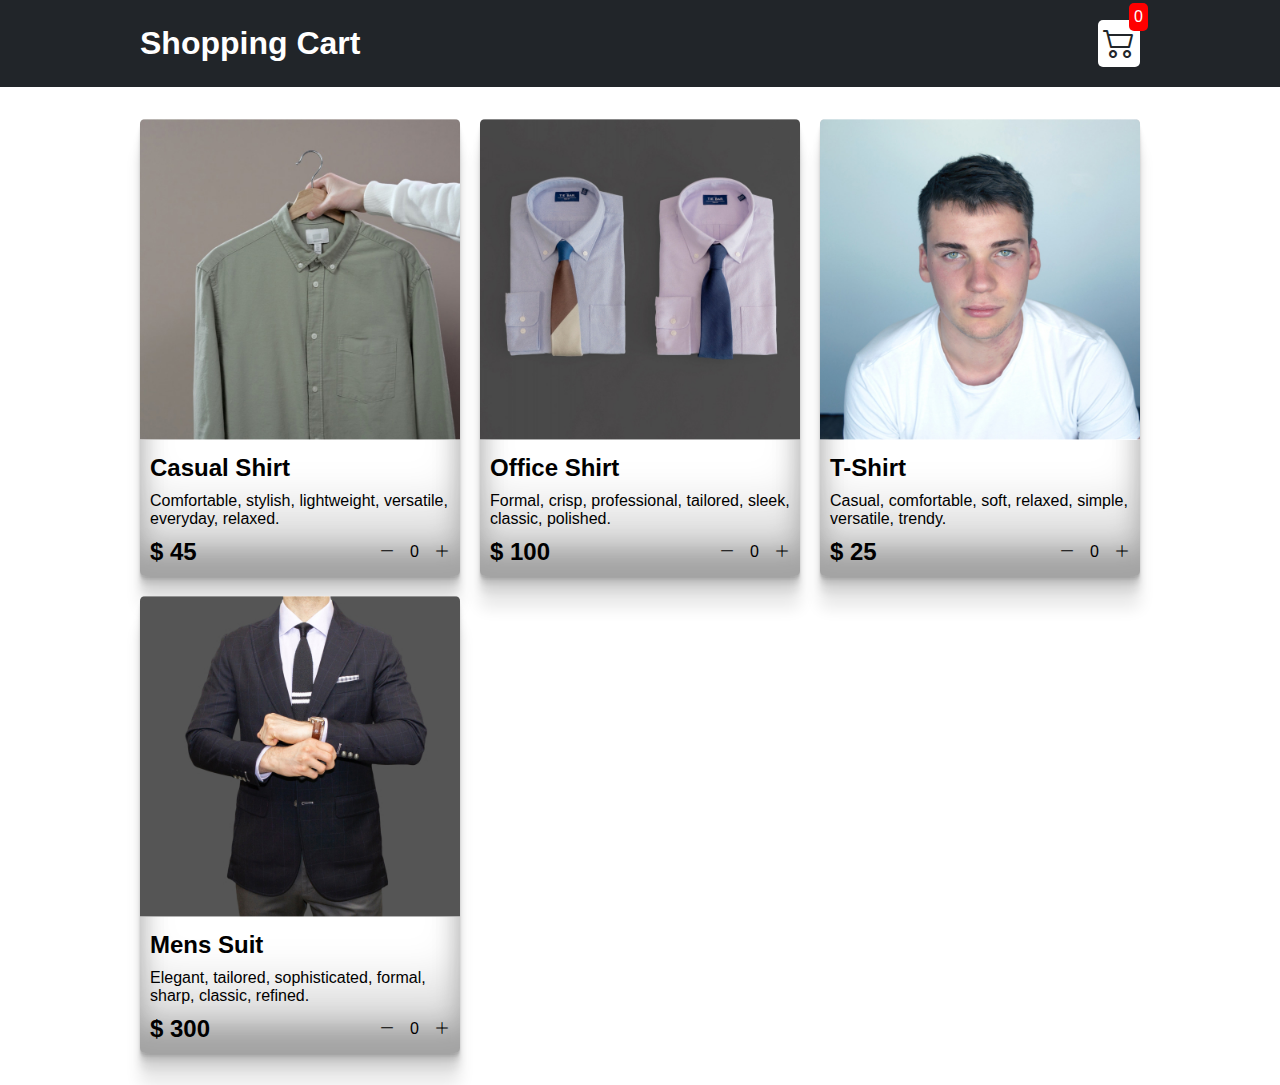
==== index.html @ f0c61632 "implemented localstorage" ====
<!DOCTYPE html>
<html lang="en">
<head>
    <meta charset="UTF-8">
    <meta name="viewport" content="width=device-width, initial-scale=1.0">
    <title>Shopping Cart - Homepage</title>
    <link rel="stylesheet" href="https://cdn.jsdelivr.net/npm/bootstrap-icons@1.11.3/font/bootstrap-icons.min.css">
    <link rel="stylesheet" href="src/style.css">
</head>
<body>
    <nav>
        <div class="container">
            <div class="navbar">
                <a href="index.html"><h1>Shopping Cart</h1></a>
                <a href="cart.html">
                    <div class="cart">
                        <i class="bi bi-cart2"></i>
                        <div id="cartQuantity" class="cartQuantity">0</div>
                    </div>
                </a>
            </div>
        </div>
    </nav>

    <section class="productsGrid">
        <div class="container">
            <div class="products" id="products">
                <!-- <div class="item">
                    <img src="images/img-1.jpg" alt="Image-1 Details">
                    <div class="details">
                        <h2>Casual Shirt</h2>
                        <p>Comfortable, stylish, lightweight, versatile, everyday, relaxed.</p>
                        <div class="price_counter_div">
                            <h2 class="price">$ 45</h2>
                            <div class="buttons">
                                <i class="bi bi-plus-lg"></i>
                                <div class="quantity">0</div>
                                <i class="bi bi-dash-lg"></i>
                            </div>
                        </div>
                    </div>
                </div> -->
            </div>
        </div>
    </section>
    <script src="src/data.js"></script>
    <script src="src/main.js"></script>
</body>
</html>
---- src/style.css ----
*,
*::after,
*::before {
  margin: 0;
  padding: 0;
  box-sizing: border-box;
}

body {
  font-family: sans-serif;
}

.container {
  max-width: 1000px;
  margin: 0 auto;
}

i {
  cursor: pointer;
}

a {
  text-decoration: none;
  color: #fff;
}

/******** Navbar Styling ********/

nav {
  background-color: #212529;
  position: sticky;
  top: 0;
  z-index: 1000;
}

nav .navbar {
  color: #fff;
  padding: 20px 0;
  display: flex;
  align-items: center;
  justify-content: space-between;
}

nav .navbar .cart {
  background-color: #fff;
  color: #212529;
  position: relative;
  padding: 5px;
  border-radius: 5px;
}

nav .navbar .cart i {
  font-size: 2rem;
}

nav .navbar .cart .cartQuantity {
  position: absolute;
  background-color: red;
  font-size: 1rem;
  border-radius: 5px;
  padding: 5px;
  color: #fff;
  top: -17px;
  right: -8px;
}

/******** Product Styling ********/

.productsGrid {
  margin: 2rem 0;
}

.productsGrid .products {
  display: grid;
  grid-template-columns: repeat(3, 320px);
  justify-content: center;
  gap: 20px;
}

@media (max-width: 1050px) {
  .productsGrid .products {
    grid-template-columns: repeat(2, 320px);
  }

  nav .navbar {
    padding: 30px;
  }
}

@media (max-width: 500px) {
  .productsGrid .products {
    grid-template-columns: repeat(1, 320px);
  }
}

.productsGrid .products .item {
  box-shadow: rgba(0, 0, 0, 0.17) 0px -23px 25px 0px inset,
    rgba(0, 0, 0, 0.15) 0px -36px 30px 0px inset,
    rgba(0, 0, 0, 0.1) 0px -79px 40px 0px inset, rgba(0, 0, 0, 0.06) 0px 2px 1px,
    rgba(0, 0, 0, 0.09) 0px 4px 2px, rgba(0, 0, 0, 0.09) 0px 8px 4px,
    rgba(0, 0, 0, 0.09) 0px 16px 8px, rgba(0, 0, 0, 0.09) 0px 32px 16px;
  border-radius: 5px;
}

.productsGrid .products .item img {
  width: 100%;
  border-top-left-radius: 5px;
  border-top-right-radius: 5px;
}

.productsGrid .products .item .details {
  display: flex;
  flex-direction: column;
  gap: 10px;
  padding: 10px;
}

.productsGrid .products .item .details .price_counter_div {
  display: flex;
  justify-content: space-between;
  align-items: center;
}

.productsGrid .products .item .details .price_counter_div .buttons {
  display: flex;
  gap: 15px;
  align-items: center;
}


/****************************** cart.html Styling ******************************/

.cartPageMainSection {
  margin: 2rem 0;
}

.cartPageMainSection .totalAmountDiv {
  text-align: center;
}

.cartPageMainSection .totalAmountDiv .emptyCartDiv p {
  margin: 0.5rem 0;
}

.cartPageMainSection .totalAmountDiv .emptyCartDiv p a {
  background-color: #212529;
  font-size: 0.8rem;
  padding: 0.25rem;
  border-radius: 5px;
}
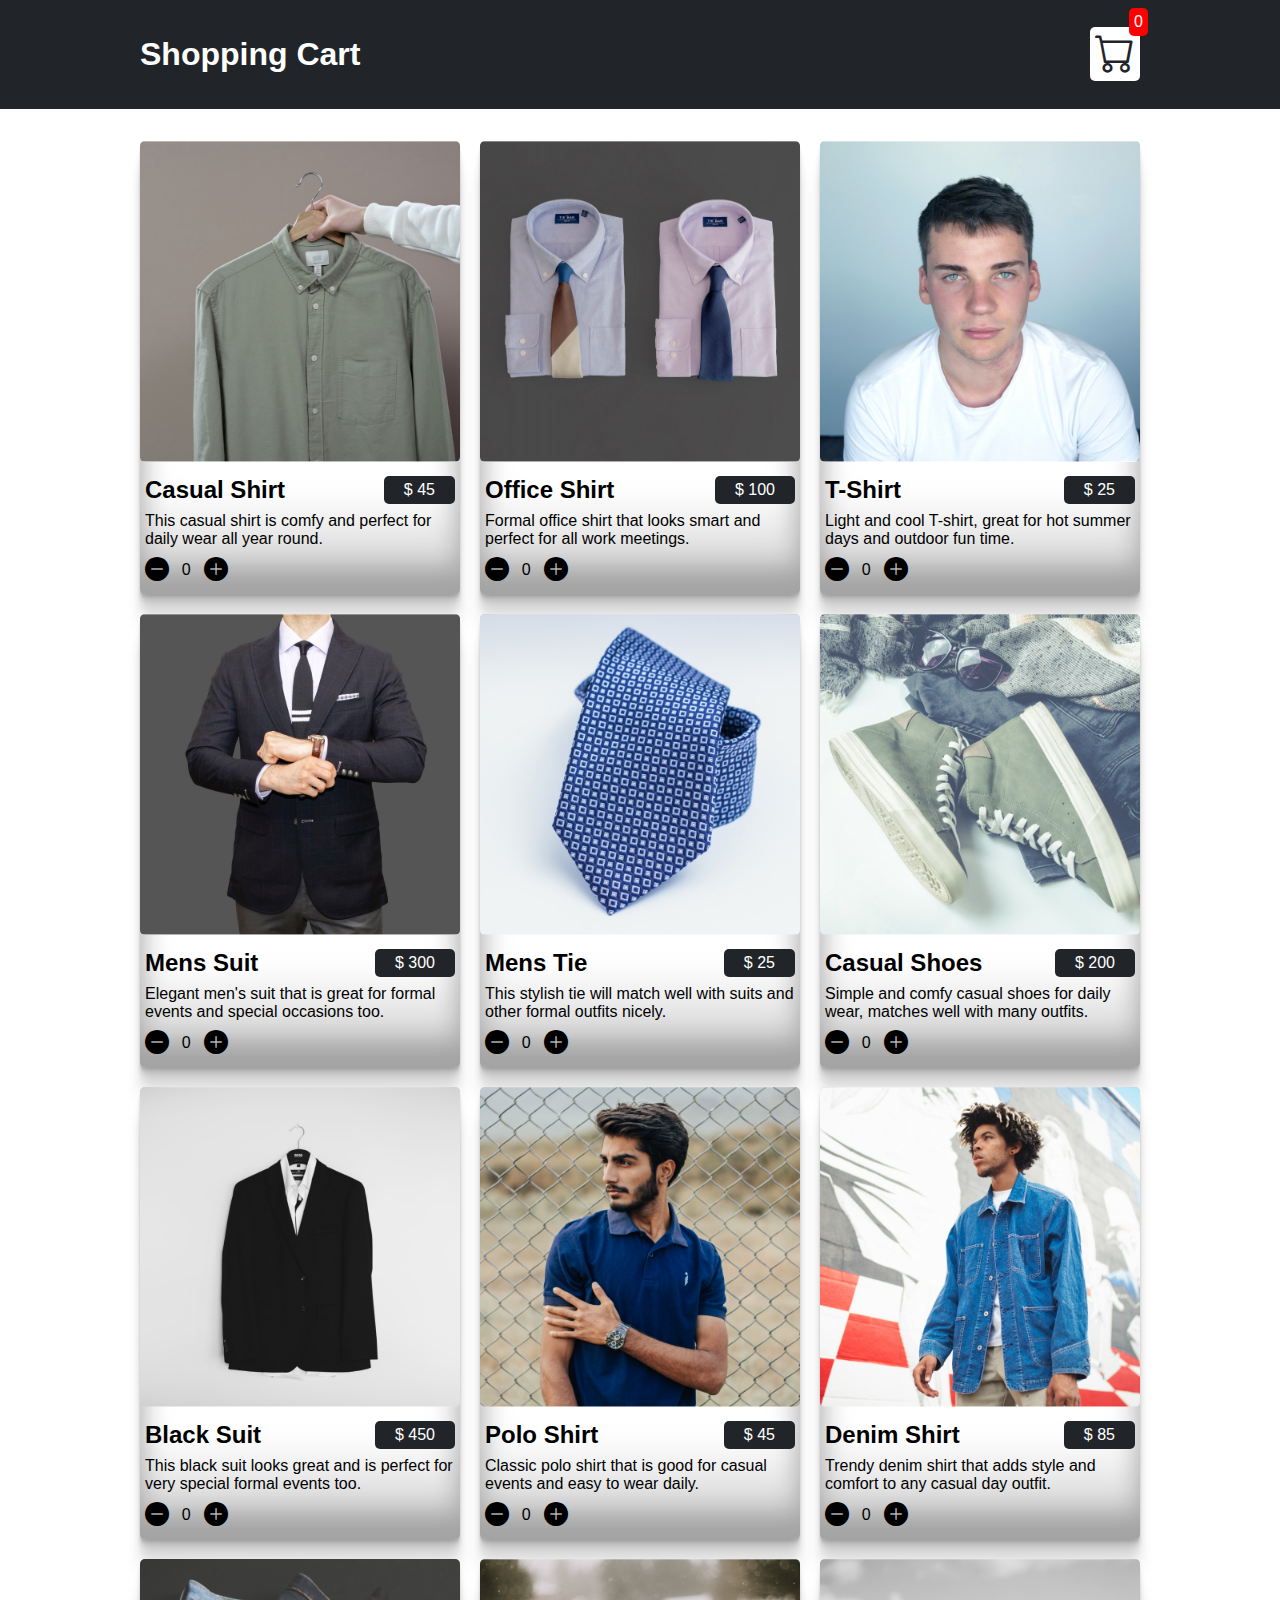
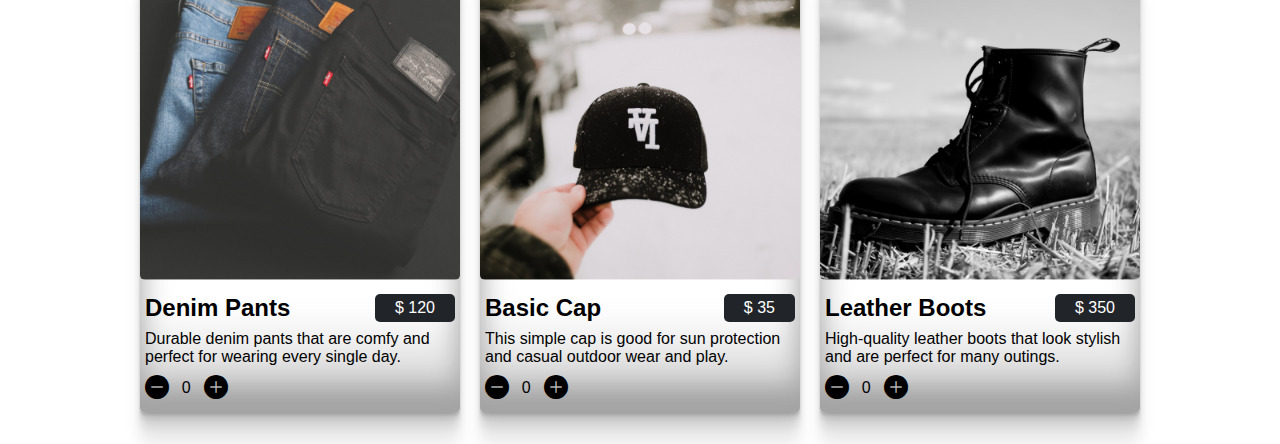
==== commit fc813741: "implemented increment-decrement-update functionalities" ====
--- a/index.html
+++ b/index.html
@@ -3,7 +3,7 @@
 <head>
     <meta charset="UTF-8">
     <meta name="viewport" content="width=device-width, initial-scale=1.0">
-    <title>Shopping Cart - Homepage</title>
+    <title>Shopping Cart - Home Page</title>
     <link rel="stylesheet" href="https://cdn.jsdelivr.net/npm/bootstrap-icons@1.11.3/font/bootstrap-icons.min.css">
     <link rel="stylesheet" href="src/style.css">
 </head>
@@ -11,32 +11,30 @@
     <nav>
         <div class="container">
             <div class="navbar">
-                <a href="index.html"><h1>Shopping Cart</h1></a>
-                <a href="cart.html">
-                    <div class="cart">
-                        <i class="bi bi-cart2"></i>
-                        <div id="cartQuantity" class="cartQuantity">0</div>
-                    </div>
-                </a>
+                <h1><a href="index.html">Shopping Cart</a></h1>
+                <div class="cartIconDiv">
+                    <p><a href="cart.html"><i class="bi bi-cart"></i></a></p>
+                    <span class="cartItemsCount" id="cartItemsCount">0</span>
+                </div>
             </div>
         </div>
     </nav>
 
-    <section class="productsGrid">
+    <section class="productsInfoSection">
         <div class="container">
-            <div class="products" id="products">
-                <!-- <div class="item">
-                    <img src="images/img-1.jpg" alt="Image-1 Details">
+            <div class="productDetailsDiv" id="productDetailsDiv">
+                <!-- <div class="productCard">
+                    <figure><img src="images/img-1.jpg" alt="Image-1"></figure>
                     <div class="details">
-                        <h2>Casual Shirt</h2>
-                        <p>Comfortable, stylish, lightweight, versatile, everyday, relaxed.</p>
-                        <div class="price_counter_div">
-                            <h2 class="price">$ 45</h2>
-                            <div class="buttons">
-                                <i class="bi bi-plus-lg"></i>
-                                <div class="quantity">0</div>
-                                <i class="bi bi-dash-lg"></i>
-                            </div>
+                        <div class="productName-productPrice">
+                            <h2>Casual Shirt</h2>
+                            <p class="productPrice">$ 45</p>
+                        </div>
+                        <p>Comfortable casual shirt for everyday wear.</p>
+                        <div class="buttons">
+                            <span><i class="bi bi-dash-circle-fill"></i></span>
+                            <span class="productQuantity" id="productQuantity">0</span>
+                            <span><i class="bi bi-plus-circle-fill"></i></span>
                         </div>
                     </div>
                 </div> -->
--- a/src/style.css
+++ b/src/style.css
@@ -6,8 +6,12 @@
   box-sizing: border-box;
 }
 
-body {
-  font-family: sans-serif;
+a {
+  text-decoration: none;
+}
+
+i {
+  cursor: pointer;
 }
 
 .container {
@@ -15,136 +19,119 @@
   margin: 0 auto;
 }
 
-i {
-  cursor: pointer;
+body {
+  font-family: sans-serif;
 }
 
-a {
-  text-decoration: none;
+/****************************** Home Page Styling ******************************/
+
+/*
+Navbar Styling
+*/
+
+nav {
+  background-color: #212529;
+}
+
+nav .navbar {
+  display: flex;
+  align-items: center;
+  justify-content: space-between;
+  padding: 2rem 0;
+}
+
+nav .navbar h1 a {
   color: #fff;
 }
 
-/******** Navbar Styling ********/
-
-nav {
-  background-color: #212529;
-  position: sticky;
-  top: 0;
-  z-index: 1000;
+nav .navbar .cartIconDiv {
+  position: relative;
 }
 
-nav .navbar {
-  color: #fff;
-  padding: 20px 0;
-  display: flex;
-  align-items: center;
-  justify-content: space-between;
-}
-
-nav .navbar .cart {
+nav .navbar .cartIconDiv p a i {
+  color: #212529;
   background-color: #fff;
-  color: #212529;
-  position: relative;
+  font-size: 40px;
   padding: 5px;
   border-radius: 5px;
 }
 
-nav .navbar .cart i {
-  font-size: 2rem;
-}
-
-nav .navbar .cart .cartQuantity {
+nav .navbar .cartIconDiv .cartItemsCount {
   position: absolute;
   background-color: red;
-  font-size: 1rem;
+  color: #fff;
+  padding: 5px;
   border-radius: 5px;
-  padding: 5px;
-  color: #fff;
-  top: -17px;
+  top: -24px;
   right: -8px;
 }
 
-/******** Product Styling ********/
+/* 
+productsInfoSection Styling (HomePage)
+*/
 
-.productsGrid {
+.productsInfoSection {
   margin: 2rem 0;
 }
 
-.productsGrid .products {
+.productsInfoSection .productDetailsDiv {
   display: grid;
   grid-template-columns: repeat(3, 320px);
+  gap: 20px;
   justify-content: center;
-  gap: 20px;
 }
 
-@media (max-width: 1050px) {
-  .productsGrid .products {
-    grid-template-columns: repeat(2, 320px);
-  }
-
-  nav .navbar {
-    padding: 30px;
-  }
-}
-
-@media (max-width: 500px) {
-  .productsGrid .products {
-    grid-template-columns: repeat(1, 320px);
-  }
-}
-
-.productsGrid .products .item {
+.productsInfoSection .productDetailsDiv .productCard {
   box-shadow: rgba(0, 0, 0, 0.17) 0px -23px 25px 0px inset,
     rgba(0, 0, 0, 0.15) 0px -36px 30px 0px inset,
     rgba(0, 0, 0, 0.1) 0px -79px 40px 0px inset, rgba(0, 0, 0, 0.06) 0px 2px 1px,
     rgba(0, 0, 0, 0.09) 0px 4px 2px, rgba(0, 0, 0, 0.09) 0px 8px 4px,
     rgba(0, 0, 0, 0.09) 0px 16px 8px, rgba(0, 0, 0, 0.09) 0px 32px 16px;
+    border-radius: 5px;
+}
+
+.productsInfoSection .productDetailsDiv .productCard figure,
+.productsInfoSection .productDetailsDiv .productCard figure img {
+  width: 100%;
   border-radius: 5px;
 }
 
-.productsGrid .products .item img {
-  width: 100%;
-  border-top-left-radius: 5px;
-  border-top-right-radius: 5px;
+.productsInfoSection .productDetailsDiv .productCard .details {
+  padding: 10px 5px;
+  display: flex;
+  flex-direction: column;
+  gap: 0.5rem;
 }
 
-.productsGrid .products .item .details {
-  display: flex;
-  flex-direction: column;
-  gap: 10px;
-  padding: 10px;
-}
-
-.productsGrid .products .item .details .price_counter_div {
+.productsInfoSection
+  .productDetailsDiv
+  .productCard
+  .details
+  .productName-productPrice {
   display: flex;
   justify-content: space-between;
   align-items: center;
 }
 
-.productsGrid .products .item .details .price_counter_div .buttons {
-  display: flex;
-  gap: 15px;
-  align-items: center;
+.productsInfoSection
+  .productDetailsDiv
+  .productCard
+  .details
+  .productName-productPrice
+  .productPrice {
+  color: #fff;
+  background-color: #212529;
+  padding: 5px 20px;
+  border-radius: 5px;
 }
 
-
-/****************************** cart.html Styling ******************************/
-
-.cartPageMainSection {
-  margin: 2rem 0;
+.productsInfoSection .productDetailsDiv .productCard .details .buttons {
+  display: flex;
+  justify-content: flex-start;
+  align-items: center;
+  gap: 0.8rem;
 }
 
-.cartPageMainSection .totalAmountDiv {
-  text-align: center;
+.productsInfoSection .productDetailsDiv .productCard .details .buttons span i {
+  font-size: 1.5rem;
 }
-
-.cartPageMainSection .totalAmountDiv .emptyCartDiv p {
-  margin: 0.5rem 0;
-}
-
-.cartPageMainSection .totalAmountDiv .emptyCartDiv p a {
-  background-color: #212529;
-  font-size: 0.8rem;
-  padding: 0.25rem;
-  border-radius: 5px;
-}
